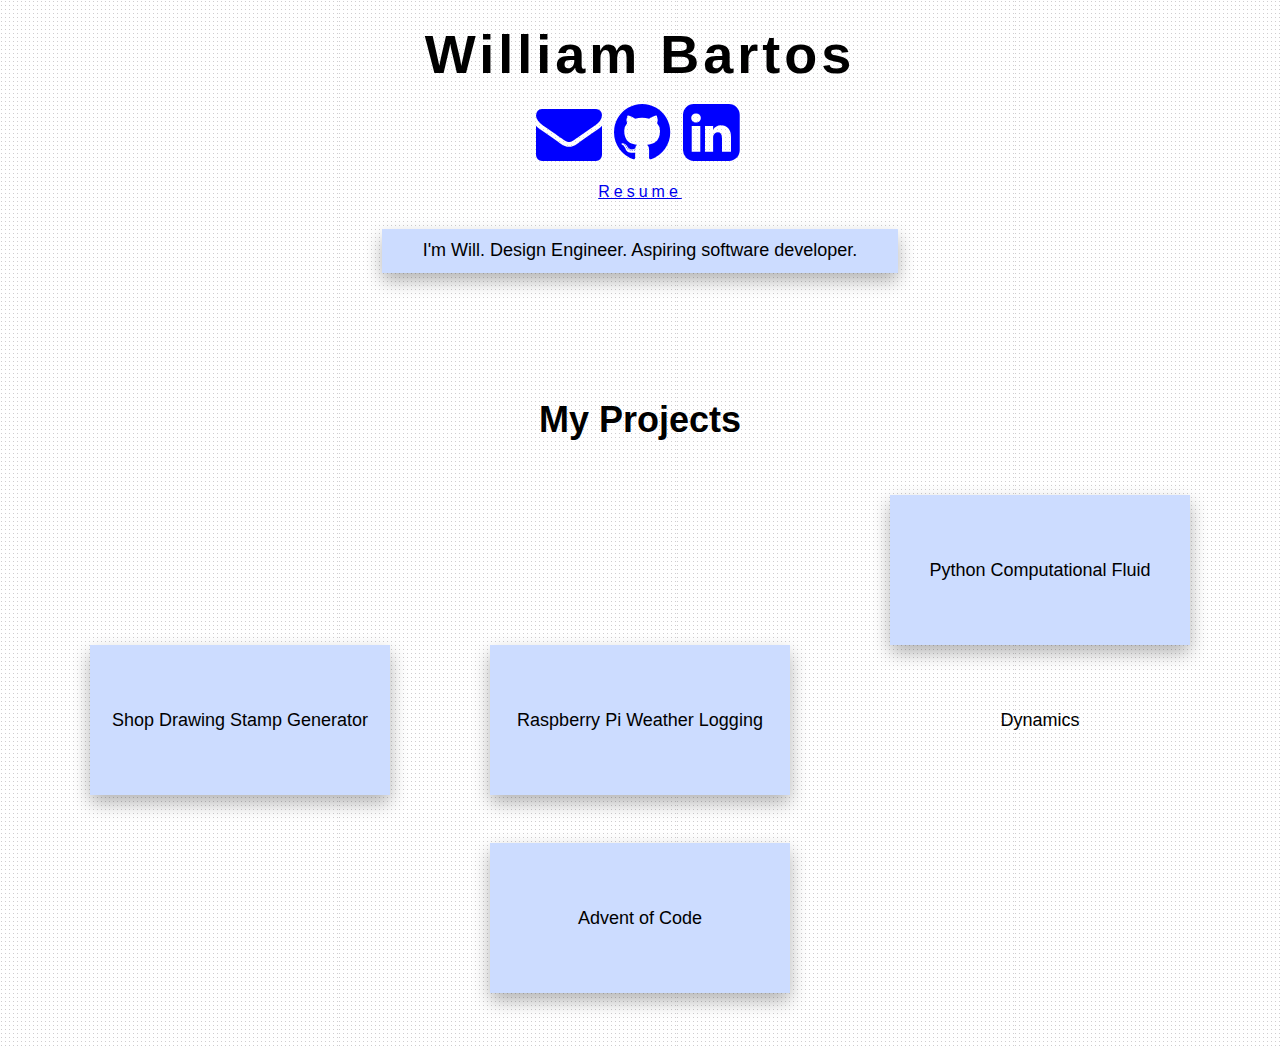
==== index.html @ d8519ef2 "Added Rpi page and updated styles" ====
<!DOCTYPE html>


<html>
    <head>
	
        <meta charset = 'utf-8'>
		<html lang="en-US">
		<title>My Digital Abode</title>	
		<link href='http.http://fonts.googleapis.com/css?family=Sintony:400,700' rel='stylesheet' type='text/css'>
		<link rel="stylesheet" href="https://maxcdn.bootstrapcdn.com/font-awesome/4.5.0/css/font-awesome.min.css">
		<link rel="stylesheet" href="./css/style-newsite.css">
		
		<script>
		  (function(i,s,o,g,r,a,m){i['GoogleAnalyticsObject']=r;i[r]=i[r]||function(){
		  (i[r].q=i[r].q||[]).push(arguments)},i[r].l=1*new Date();a=s.createElement(o),
		  m=s.getElementsByTagName(o)[0];a.async=1;a.src=g;m.parentNode.insertBefore(a,m)
		  })(window,document,'script','//www.google-analytics.com/analytics.js','ga');

		  ga('create', 'UA-75485072-1', 'auto');
		  ga('send', 'pageview');
		 </script>
		 
		
	</head>
	
	<body>
		<div id="banner" class="main-title">
			<h1>William Bartos</h1>
			<a href="mailto:billybartos@gmail.com" title ="Email" class=link >
				<i class="fa fa-envelope fa-3x"></i></a>
			<a href="https://github.com/williamBartos" title ="GitHub" class=link >
				<i class="fa fa-github fa-3x"></i></a> 
			<a href="https://www.linkedin.com/in/williambartos" title ="LinkedIn" class=link>
				<i class="fa fa-linkedin-square fa-3x"></i></a>
				<br><br><a href="http://nbviewer.jupyter.org/github/williamBartos/williamBartos.github.io/blob/master/pics/resume.pdf">Resume</a></br><br>
		</div>
		
		<div id="Statement" class="index-container">
				<p>I'm Will. Design Engineer. Aspiring software developer.</p>
		</div>
		
		<div id="Project Header">
			<header>
				<h2>My Projects</h2>
		</div>
		
		<div style="margin:auto; text-align: center">

			<a href="excel.html" class="button">
			
				<div id="align">Shop Drawing Stamp Generator</div>
				
			</a>

			<a href="rpi.html" class="button">
				<div id="align">Raspberry Pi Weather Logging</div>
			</a>

			<a href="cfd.html" class="button">
				<div id="align">Python Computational Fluid Dynamics</div>
	
			</a>


			<a href="advent.html" class="button">
				<div id="align">Advent of Code</div>

			</a>

		

		</div>
	</body>
</html>
---- css/style-newsite.css ----
body {
	background-image:url("../pics/grid.png");
	

}

article{
	padding:0.5em;
}

#banner{
	border-radius:5px;
	padding:10px 0;
	text-align:center;
	width:auto;

}

#align{
	
	text-align:center;
	margin:0px;
	text-decoration: none;
	line-height:150px;
	width:300px;
	height:150px;
	font-size:18px;
	font-family: 'Gill Sans', 'Gill Sans MT', Calibri, sans-serif;
}


.button{
	
	width:300px;
	height:150px;
	margin:3em;
	margin-top:0px;
	background-color: rgb(204, 220, 255);
	border:0;
	border-radius: 0;
	box-shadow: 0 8px 17px 0 rgba(0, 0, 0, 0.3);
	text-decoration: none;
	display:inline-block;
	color: black;

}


.main-title {
	font-family:Arial, sans-serif;
	letter-spacing:4px;
	color:black;
	margin-top:0px;
	padding:0px;

}

.project-title{
	font-family: 'Gill Sans', 'Gill Sans MT', Calibri, sans-serif;
	font-size:18px;
	text-align:left;
	text-decoration:underline;
	color:black;
	padding: 1em;
	margin-bottom:0px;

}

.project-desc{
	font-family: 'Gill Sans', 'Gill Sans MT', Calibri, sans-serif;
	font-size:16px;
	text-align:left;
	color:black;
	
}

.link {
	font-size:22px;
	font-family:Arial, sans-serif;
	letter-spacing:4px;
	color:blue;
	text-decoration:none;
	
}


.index-container{
	width:100%;
	max-width:500px;
	margin:auto;
	background-color: rgb(204, 220, 255);
	box-shadow: 0 8px 17px 0 rgba(0, 0, 0, 0.3);
	padding: .5em;	
	text-align:center;
}

.project-container{
	width:50%;
	padding: .5em;
	margin-left:1em;
}


.plotly{
	display:inline-block;
}



h1{
	font-size:54px;
	font-weight:bold;
	font-family:Arial, sans-serif;
	letter-spacing:4px;
	text-decoration:none;
	color:black;
	margin: 0.1em 0 0.1em 0;
	margin-bottom:.25em;
	

}

h2{
	margin: 3em 0 1em 0;
	padding: 0.5em;
	font-family: 'Gill Sans', 'Gill Sans MT', Calibri, sans-serif;
	font-size:36px;
	text-align:center;
}


h3{
	margin: 0.5em 0 0.1em 0;
	padding: 0.1em;
	font-family: 'Gill Sans', 'Gill Sans MT', Calibri, sans-serif;
	font-size:36px;
	text-align:center;
}

h4{
	margin: 0.5em 0 0.1em 0;
	padding: 0.1em;
	font-family: 'Gill Sans', 'Gill Sans MT', Calibri, sans-serif;
	font-size:24px;
	text-decoration:underline;
}

h5{
	margin: 0.5em 0 0.1em 0;
	padding: 0.1em;
	font-family: 'Gill Sans', 'Gill Sans MT', Calibri, sans-serif;
	font-size:18px;
}


p{
	
	margin: 0.2em 0 0.2em 0;
	font-family: 'Gill Sans', 'Gill Sans MT', Calibri, sans-serif;
	font-size:18px;
	text-align:center;
}

desc{
	
	margin: 0.1em 0 0.1em .1em;
	padding-left:1em;
	font-family: 'Gill Sans', 'Gill Sans MT', Calibri, sans-serif;
	font-size:18px;
	display:inline-block;
	width:100%
	
	
}

.stamp{
	content:url("../pics/sampleStamp.gif");
	width: 75%; 
	display: inline-block;
    margin-left: auto;
    margin-right: auto;
    padding-bottom:5em;
}

.imageContainer{
	width:100%;
	padding-top:5em;
	max-width:800px;
	margin:auto;

}

#poisson{
	content:url("../pics/poisson.png");
	width: 35%; 
	display: inline-block;
    margin-left: auto;
    margin-right: auto;
    
}

#poisson-code{
	content:url("../pics/poissoncode.jpg");
	width: 35%; 
	display: inline-block;
    margin-left: auto;
    margin-right: 10%;
    
}

.advent{
	content:url("../pics/advent.png");
	display:block;
	margin:auto;
}

.hangingindent {
	text-indent: -5em;
}
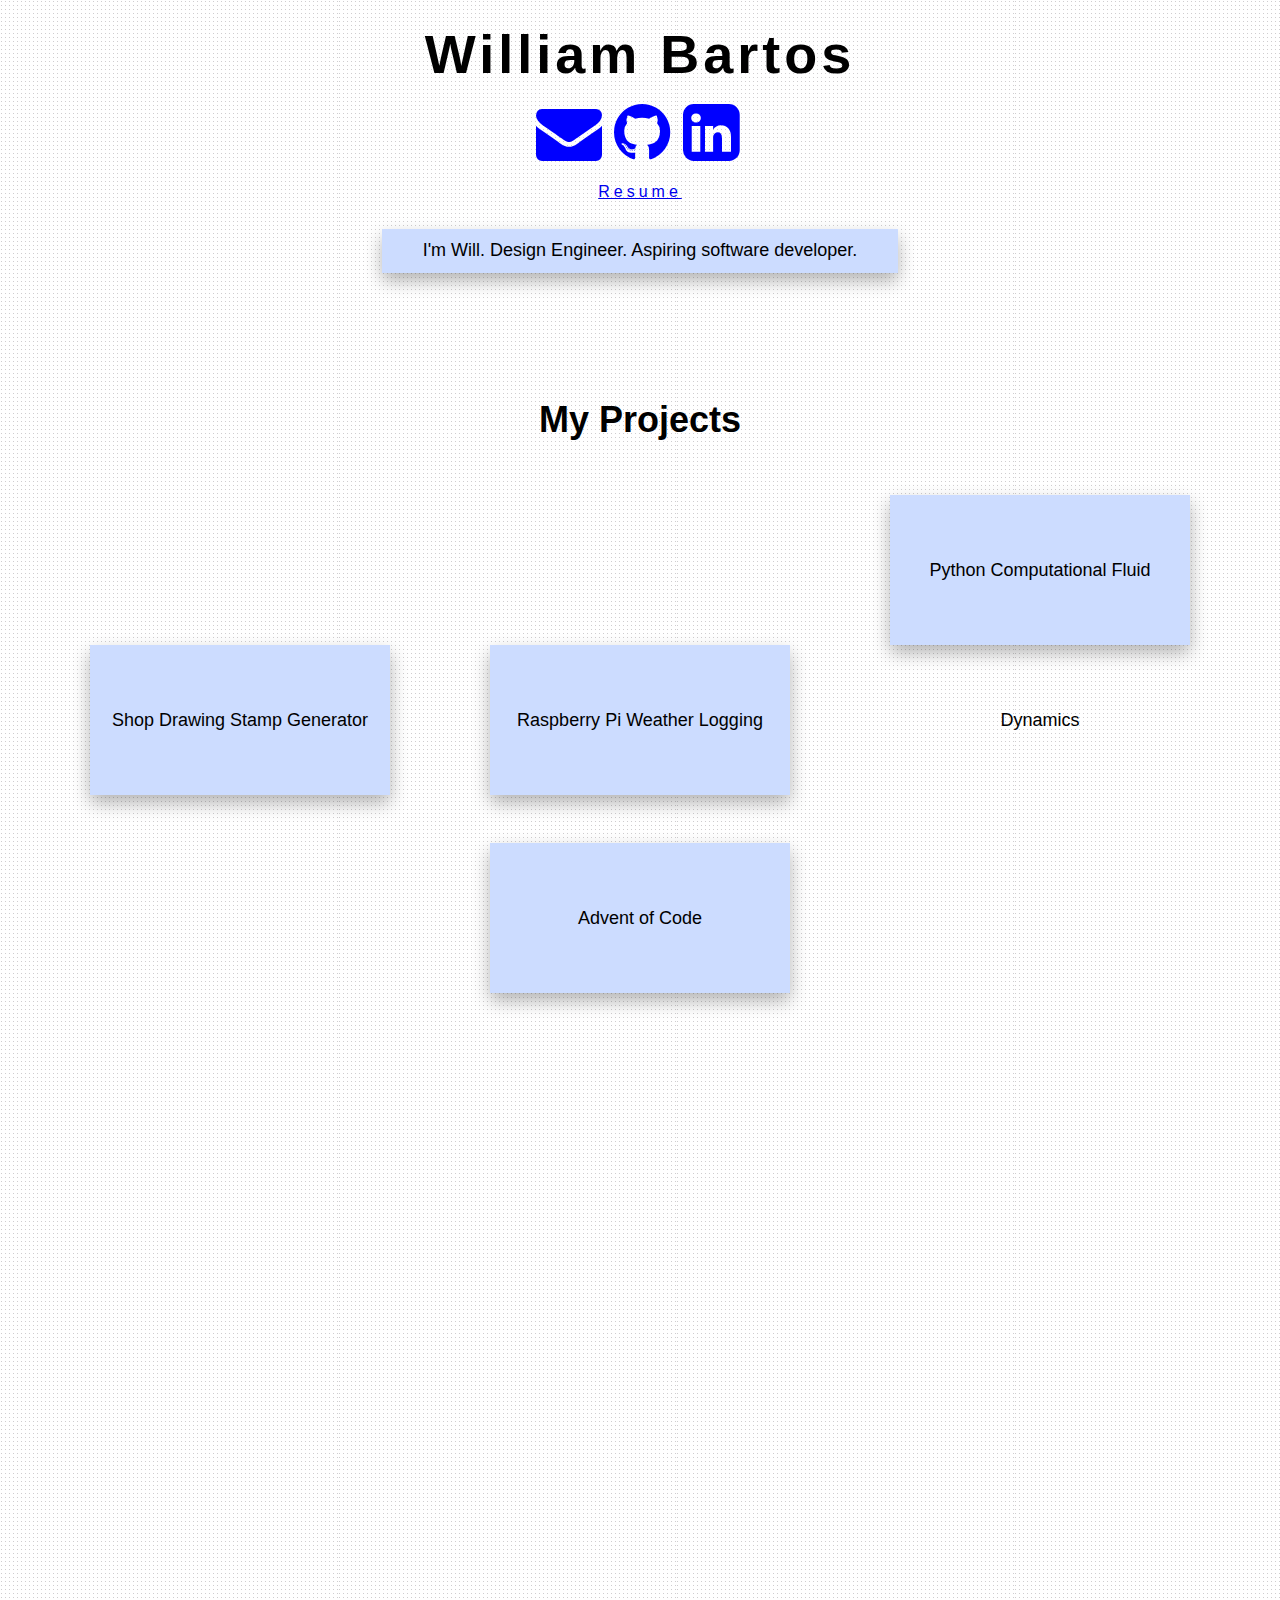
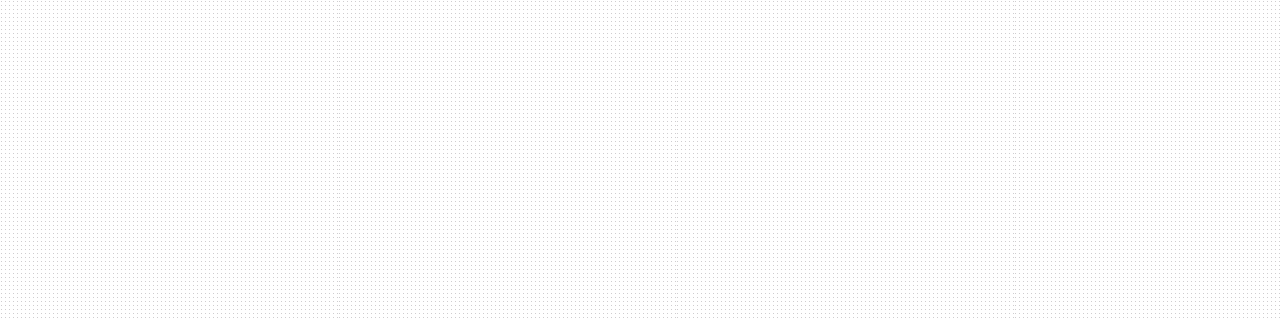
==== commit 556c8b36: "Added Rpi page and updated styles" ====
--- a/index.html
+++ b/index.html
@@ -71,6 +71,13 @@
 		
 
 		</div>
+		<br><br></br></br>
+		<center><iframe src="https://plot.ly/~wbartos/0.embed"
+		width="1000" height="800" 
+		frameborder="0" scrolling="no" 
+		autosize=True 
+		align= "middle"></iframe></center>
+
 	</body>
 </html>
 	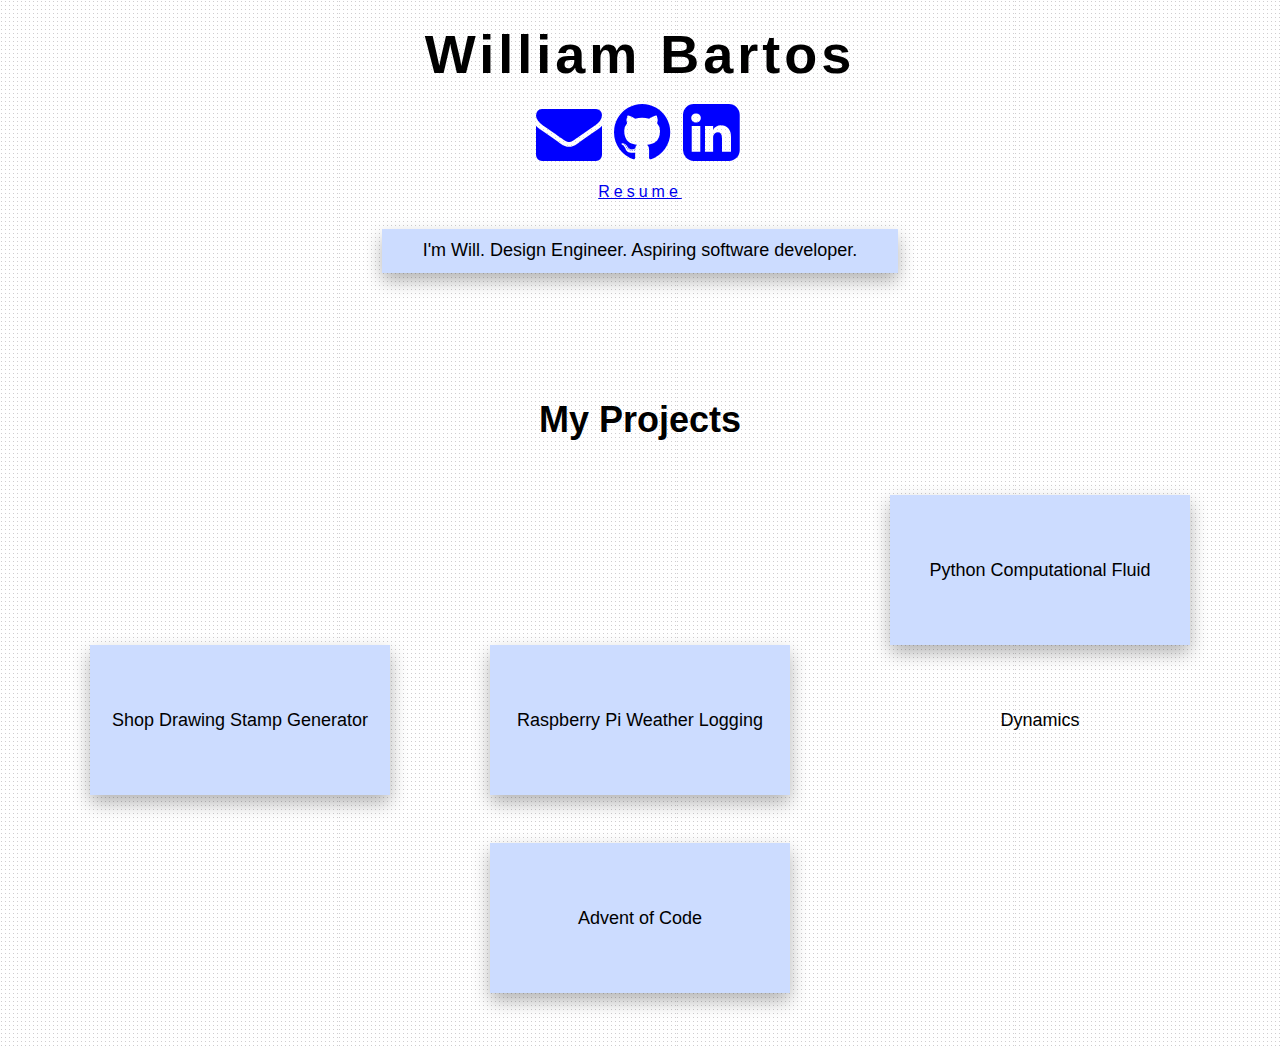
==== commit 0df38854: "Content updates" ====
--- a/index.html
+++ b/index.html
@@ -68,16 +68,6 @@
 
 			</a>
 
-		
-
-		</div>
-		<br><br></br></br>
-		<center><iframe src="https://plot.ly/~wbartos/0.embed"
-		width="1000" height="800" 
-		frameborder="0" scrolling="no" 
-		autosize=True 
-		align= "middle"></iframe></center>
-
 	</body>
 </html>
 	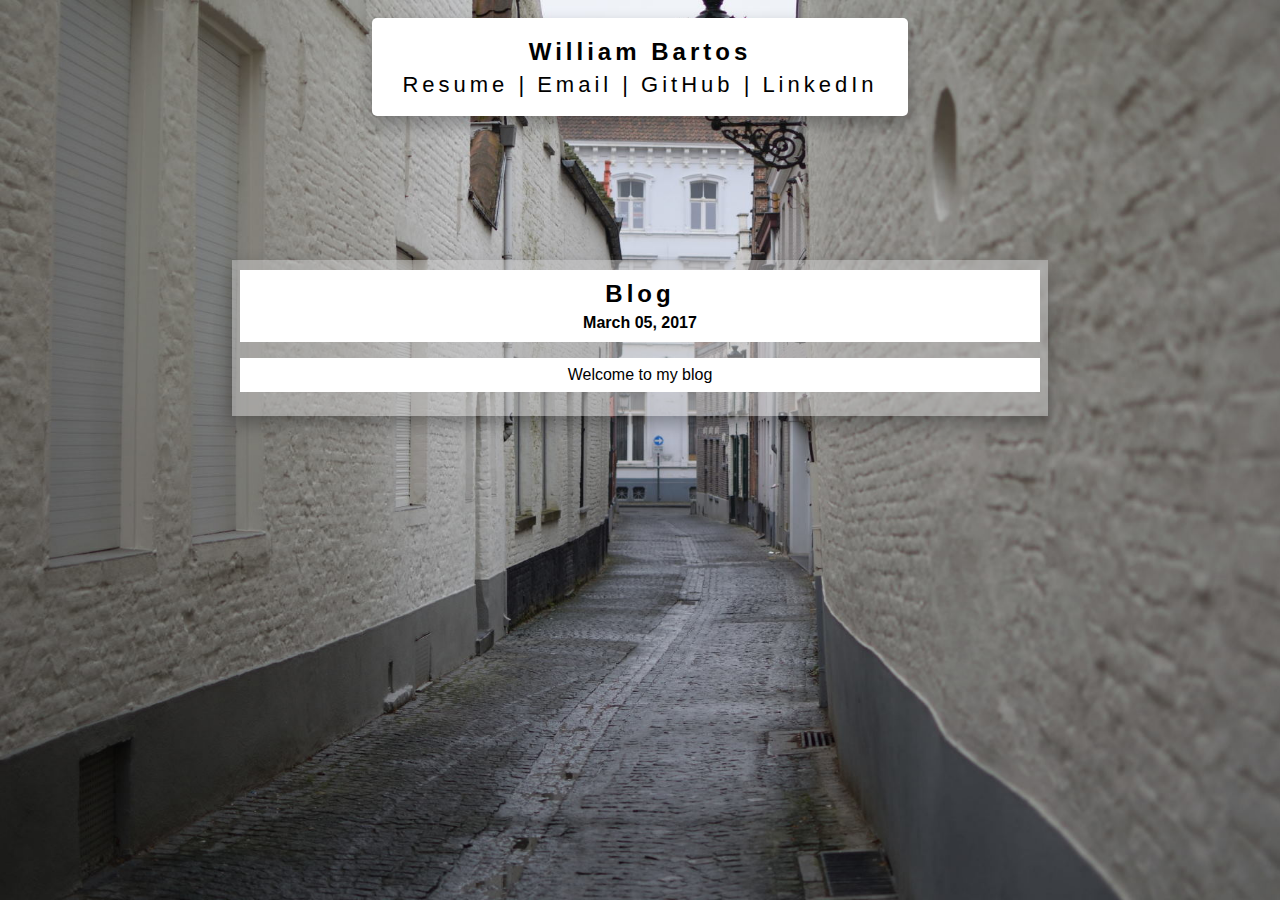
==== commit 5e68a00f: "Website facelift" ====
--- a/index.html
+++ b/index.html
@@ -9,64 +9,26 @@
 		<title>My Digital Abode</title>	
 		<link href='http.http://fonts.googleapis.com/css?family=Sintony:400,700' rel='stylesheet' type='text/css'>
 		<link rel="stylesheet" href="https://maxcdn.bootstrapcdn.com/font-awesome/4.5.0/css/font-awesome.min.css">
-		<link rel="stylesheet" href="./css/style-newsite.css">
-		
-		<script>
-		  (function(i,s,o,g,r,a,m){i['GoogleAnalyticsObject']=r;i[r]=i[r]||function(){
-		  (i[r].q=i[r].q||[]).push(arguments)},i[r].l=1*new Date();a=s.createElement(o),
-		  m=s.getElementsByTagName(o)[0];a.async=1;a.src=g;m.parentNode.insertBefore(a,m)
-		  })(window,document,'script','//www.google-analytics.com/analytics.js','ga');
-
-		  ga('create', 'UA-75485072-1', 'auto');
-		  ga('send', 'pageview');
-		 </script>
-		 
+		<link rel="stylesheet" href="./css/style.css">
 		
 	</head>
 	
 	<body>
-		<div id="banner" class="main-title">
+		<div id="banner" class="container">
 			<h1>William Bartos</h1>
-			<a href="mailto:billybartos@gmail.com" title ="Email" class=link >
-				<i class="fa fa-envelope fa-3x"></i></a>
-			<a href="https://github.com/williamBartos" title ="GitHub" class=link >
-				<i class="fa fa-github fa-3x"></i></a> 
-			<a href="https://www.linkedin.com/in/williambartos" title ="LinkedIn" class=link>
-				<i class="fa fa-linkedin-square fa-3x"></i></a>
-				<br><br><a href="http://nbviewer.jupyter.org/github/williamBartos/williamBartos.github.io/blob/master/pics/resume.pdf">Resume</a></br><br>
+            <a href="http://nbviewer.jupyter.org/github/williamBartos/williamBartos.github.io/blob/master/pics/resume.pdf" class=link>Resume |</a>
+			<a href="mailto:billybartos@gmail.com" title ="Email" class=link >Email |</a>
+			<a href="https://github.com/williamBartos" title ="GitHub" class=link >GitHub |</a> 
+			<a href="https://www.linkedin.com/in/williambartos" title ="LinkedIn" class=link>LinkedIn</a>
 		</div>
-		
-		<div id="Statement" class="index-container">
-				<p>I'm Will. Design Engineer. Aspiring software developer.</p>
-		</div>
-		
-		<div id="Project Header">
-			<header>
-				<h2>My Projects</h2>
-		</div>
-		
-		<div style="margin:auto; text-align: center">
 
-			<a href="excel.html" class="button">
-			
-				<div id="align">Shop Drawing Stamp Generator</div>
-				
-			</a>
-
-			<a href="rpi.html" class="button">
-				<div id="align">Raspberry Pi Weather Logging</div>
-			</a>
-
-			<a href="cfd.html" class="button">
-				<div id="align">Python Computational Fluid Dynamics</div>
-	
-			</a>
-
-
-			<a href="advent.html" class="button">
-				<div id="align">Advent of Code</div>
-
-			</a>
+        <article id="Hello world" class="container">
+            <header>
+                <h1>Blog</h1>
+                <h4>March 05, 2017</h4>
+            </header>
+            <p>Welcome to my blog</p>
+        </article>
 
 	</body>
 </html>
--- a/css/style.css
+++ b/css/style.css
@@ -0,0 +1,67 @@
+
+body {
+	background-image:url("../css/bg3.jpg");
+	background-size: cover;
+	background-attachment: fixed;
+	font-family: 'Gill Sans', 'Gill Sans MT', Calibri, sans-serif;
+	
+
+
+}
+
+article, header, p, ul, li {
+	padding:0.5em;
+	text-align: center;
+	background-color:white;
+}
+
+p {
+  margin: 1em auto;
+}
+
+header, h1, h4 {
+	margin:0.1em 0 0.1em 0;
+}
+
+#banner{
+	border-radius:5px;
+	text-align:center;
+	letter-spacing:4px;
+	max-width:500px;
+	background-color: white;
+	font-size:18px;
+	color:black;
+	margin-bottom:8em;
+	padding: 1em;
+
+}
+
+
+h1{
+	font-size:24px;
+	font-weight:bold;
+	font-family:Arial, sans-serif;
+	letter-spacing:4px;
+	margin: 0.1em 0 0.1em 0;
+	margin-bottom:.25em;
+}
+
+
+.container {
+	max-width: 800px;
+	margin:1em auto;
+	box-shadow: 0 8px 17px 0 rgba(0, 0, 0, 0.3);
+	background-color: rgba(202, 202, 202, 0.5);
+
+
+}
+
+
+.link {
+	font-size:22px;
+	font-family:Arial, sans-serif;
+	letter-spacing:4px;
+	color:black;
+	text-decoration:none;
+	
+}
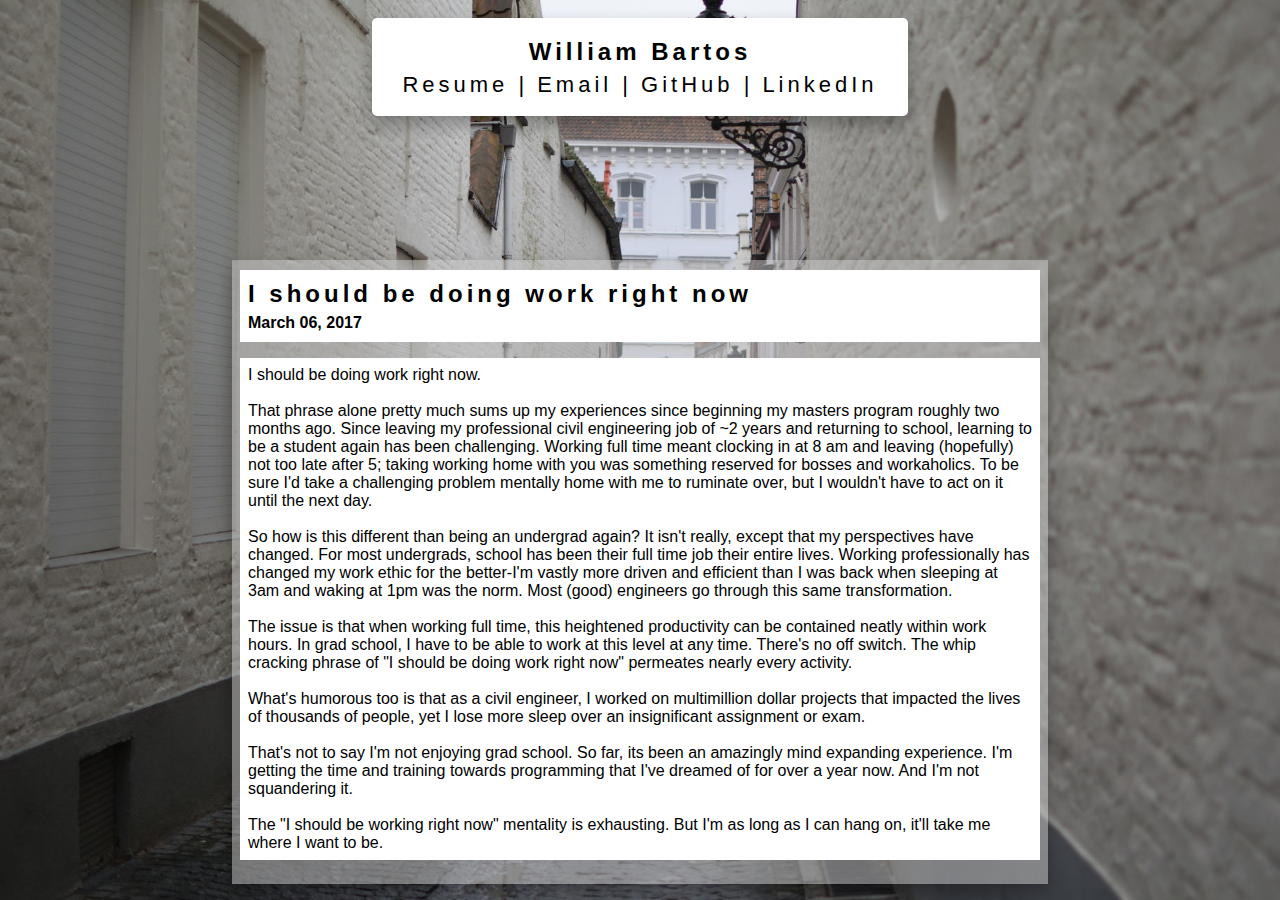
==== commit 72fc71ff: "New post" ====
--- a/index.html
+++ b/index.html
@@ -16,19 +16,32 @@
 	<body>
 		<div id="banner" class="container">
 			<h1>William Bartos</h1>
-            <a href="http://nbviewer.jupyter.org/github/williamBartos/williamBartos.github.io/blob/master/pics/resume.pdf" class=link>Resume |</a>
-			<a href="mailto:billybartos@gmail.com" title ="Email" class=link >Email |</a>
+            <a href="http://nbviewer.jupyter.org/github/williamBartos/williamBartos.github.io/blob/master/resume.pdf" class=link>Resume |</a>
+			<a href="mailto:wtbartos@gmail.com" title ="Email" class=link >Email |</a>
 			<a href="https://github.com/williamBartos" title ="GitHub" class=link >GitHub |</a> 
 			<a href="https://www.linkedin.com/in/williambartos" title ="LinkedIn" class=link>LinkedIn</a>
 		</div>
 
         <article id="Hello world" class="container">
             <header>
-                <h1>Blog</h1>
-                <h4>March 05, 2017</h4>
+                <h1>I should be doing work right now</h1>
+                <h4>March 06, 2017</h4>
             </header>
-            <p>Welcome to my blog</p>
-        </article>
+            <p>
+				I should be doing work right now.
+				<br><br>
+				That phrase alone pretty much sums up my experiences since beginning my masters program roughly two months ago. Since leaving my professional civil engineering job of ~2 years and returning to school, learning to be a student again has been challenging. Working full time meant clocking in at 8 am and leaving (hopefully) not too late after 5; taking working home with you was something reserved for bosses and workaholics. To be sure I'd take a challenging problem mentally home with me to ruminate over, but I wouldn't have to act on it until the next day. 
+				<br><br>
+				So how is this different than being an undergrad again? It isn't really, except that my perspectives have changed. For most undergrads, school has been their full time job their entire lives. Working professionally has changed my work ethic for the better-I'm vastly more driven and efficient than I was back when sleeping at 3am and waking at 1pm was the norm. Most (good) engineers go through this same transformation. 
+				<br><br>
+				The issue is that when working full time, this heightened productivity can be contained neatly within work hours. In grad school, I have to be able to work at this level at any time. There's no off switch. The whip cracking phrase of "I should be doing work right now" permeates nearly every activity. 
+				<br><br>
+				What's humorous too is that as a civil engineer, I worked on multimillion dollar projects that impacted the lives of thousands of people, yet I lose more sleep over an insignificant assignment or exam. 
+				<br><br>
+				That's not to say I'm not enjoying grad school. So far, its been an amazingly mind expanding experience. I'm getting the time and training towards programming that I've dreamed of for over a year now. And I'm not squandering it.
+				<br><br>
+				The "I should be working right now" mentality is exhausting. But I'm as long as I can hang on, it'll take me where I want to be. 
+</article>
 
 	</body>
 </html>
--- a/css/style.css
+++ b/css/style.css
@@ -3,6 +3,7 @@
 	background-image:url("../css/bg3.jpg");
 	background-size: cover;
 	background-attachment: fixed;
+	background-repeat: no-repeat;
 	font-family: 'Gill Sans', 'Gill Sans MT', Calibri, sans-serif;
 	
 
@@ -11,7 +12,6 @@
 
 article, header, p, ul, li {
 	padding:0.5em;
-	text-align: center;
 	background-color:white;
 }
 
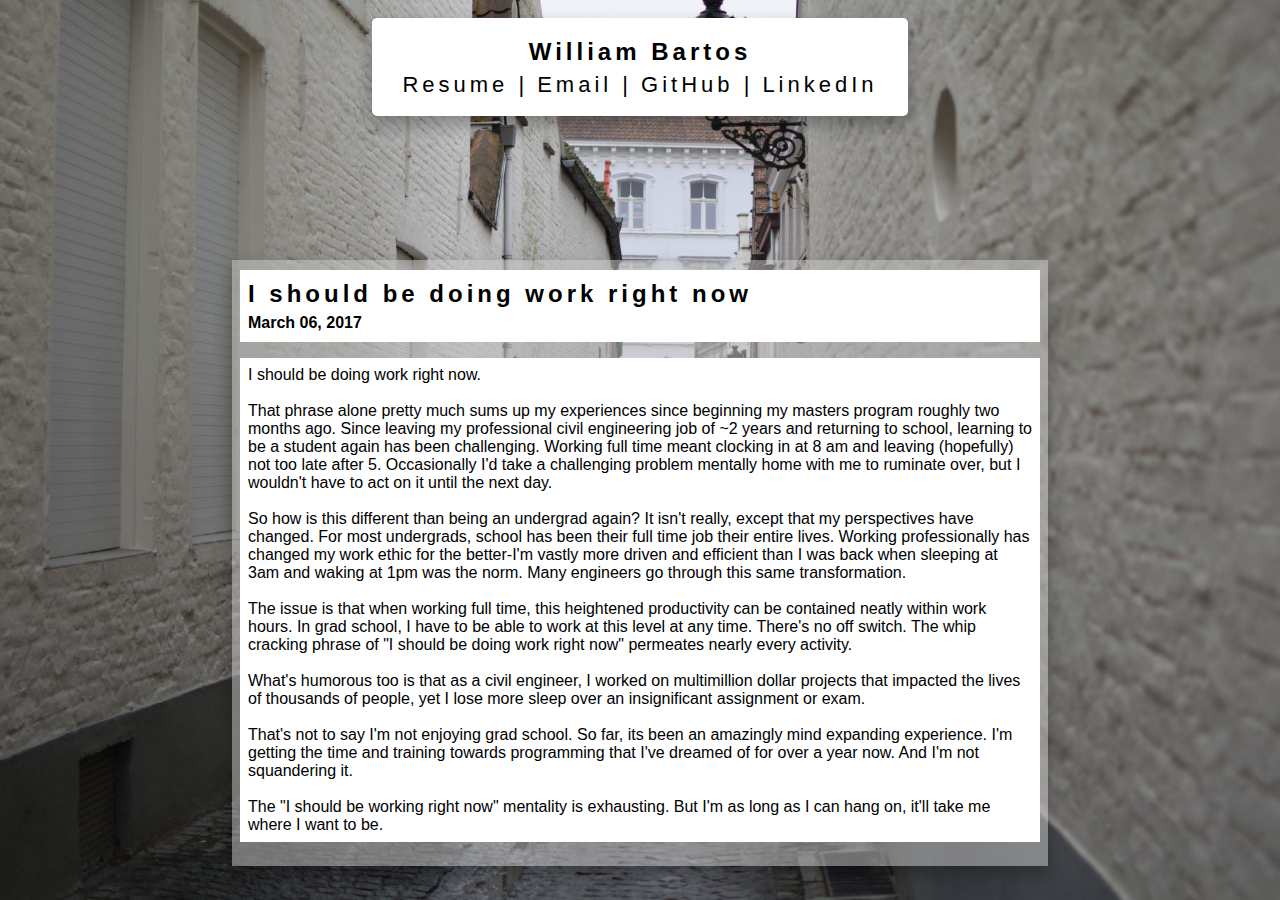
==== commit 69097f58: "Fixed grammar" ====
--- a/index.html
+++ b/index.html
@@ -30,9 +30,9 @@
             <p>
 				I should be doing work right now.
 				<br><br>
-				That phrase alone pretty much sums up my experiences since beginning my masters program roughly two months ago. Since leaving my professional civil engineering job of ~2 years and returning to school, learning to be a student again has been challenging. Working full time meant clocking in at 8 am and leaving (hopefully) not too late after 5; taking working home with you was something reserved for bosses and workaholics. To be sure I'd take a challenging problem mentally home with me to ruminate over, but I wouldn't have to act on it until the next day. 
+				That phrase alone pretty much sums up my experiences since beginning my masters program roughly two months ago. Since leaving my professional civil engineering job of ~2 years and returning to school, learning to be a student again has been challenging. Working full time meant clocking in at 8 am and leaving (hopefully) not too late after 5. Occasionally I'd take a challenging problem mentally home with me to ruminate over, but I wouldn't have to act on it until the next day. 
 				<br><br>
-				So how is this different than being an undergrad again? It isn't really, except that my perspectives have changed. For most undergrads, school has been their full time job their entire lives. Working professionally has changed my work ethic for the better-I'm vastly more driven and efficient than I was back when sleeping at 3am and waking at 1pm was the norm. Most (good) engineers go through this same transformation. 
+				So how is this different than being an undergrad again? It isn't really, except that my perspectives have changed. For most undergrads, school has been their full time job their entire lives. Working professionally has changed my work ethic for the better-I'm vastly more driven and efficient than I was back when sleeping at 3am and waking at 1pm was the norm. Many engineers go through this same transformation. 
 				<br><br>
 				The issue is that when working full time, this heightened productivity can be contained neatly within work hours. In grad school, I have to be able to work at this level at any time. There's no off switch. The whip cracking phrase of "I should be doing work right now" permeates nearly every activity. 
 				<br><br>
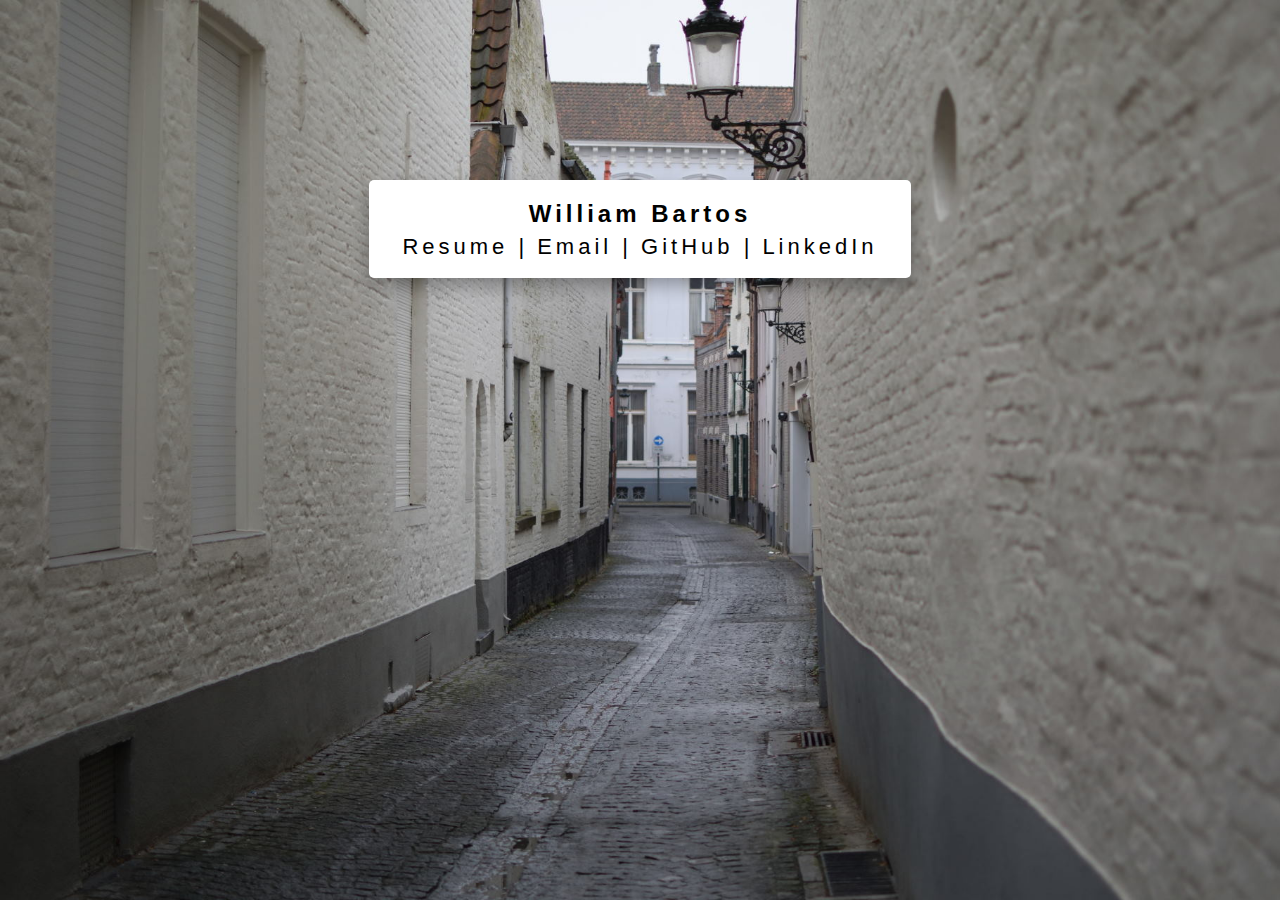
==== commit c2013adb: "updates" ====
--- a/index.html
+++ b/index.html
@@ -21,28 +21,6 @@
 			<a href="https://github.com/williamBartos" title ="GitHub" class=link >GitHub |</a> 
 			<a href="https://www.linkedin.com/in/williambartos" title ="LinkedIn" class=link>LinkedIn</a>
 		</div>
-
-        <article id="Hello world" class="container">
-            <header>
-                <h1>I should be doing work right now</h1>
-                <h4>March 06, 2017</h4>
-            </header>
-            <p>
-				I should be doing work right now.
-				<br><br>
-				That phrase alone pretty much sums up my experiences since beginning my masters program roughly two months ago. Since leaving my professional civil engineering job of ~2 years and returning to school, learning to be a student again has been challenging. Working full time meant clocking in at 8 am and leaving (hopefully) not too late after 5. Occasionally I'd take a challenging problem mentally home with me to ruminate over, but I wouldn't have to act on it until the next day. 
-				<br><br>
-				So how is this different than being an undergrad again? It isn't really, except that my perspectives have changed. For most undergrads, school has been their full time job their entire lives. Working professionally has changed my work ethic for the better-I'm vastly more driven and efficient than I was back when sleeping at 3am and waking at 1pm was the norm. Many engineers go through this same transformation. 
-				<br><br>
-				The issue is that when working full time, this heightened productivity can be contained neatly within work hours. In grad school, I have to be able to work at this level at any time. There's no off switch. The whip cracking phrase of "I should be doing work right now" permeates nearly every activity. 
-				<br><br>
-				What's humorous too is that as a civil engineer, I worked on multimillion dollar projects that impacted the lives of thousands of people, yet I lose more sleep over an insignificant assignment or exam. 
-				<br><br>
-				That's not to say I'm not enjoying grad school. So far, its been an amazingly mind expanding experience. I'm getting the time and training towards programming that I've dreamed of for over a year now. And I'm not squandering it.
-				<br><br>
-				The "I should be working right now" mentality is exhausting. But I'm as long as I can hang on, it'll take me where I want to be. 
-</article>
-
 	</body>
 </html>
 	--- a/css/style.css
+++ b/css/style.css
@@ -27,12 +27,13 @@
 	border-radius:5px;
 	text-align:center;
 	letter-spacing:4px;
-	max-width:500px;
+	max-width:600px;
 	background-color: white;
 	font-size:18px;
 	color:black;
 	margin-bottom:8em;
 	padding: 1em;
+	margin-top:10em;
 
 }
 
@@ -48,12 +49,16 @@
 
 
 .container {
+	display:block
+	display: block;
+    margin-left: auto;
+    margin-right: auto;
+    width: 40%;
 	max-width: 800px;
 	margin:1em auto;
 	box-shadow: 0 8px 17px 0 rgba(0, 0, 0, 0.3);
 	background-color: rgba(202, 202, 202, 0.5);
-
-
+	height: 100%;
 }
 
 
